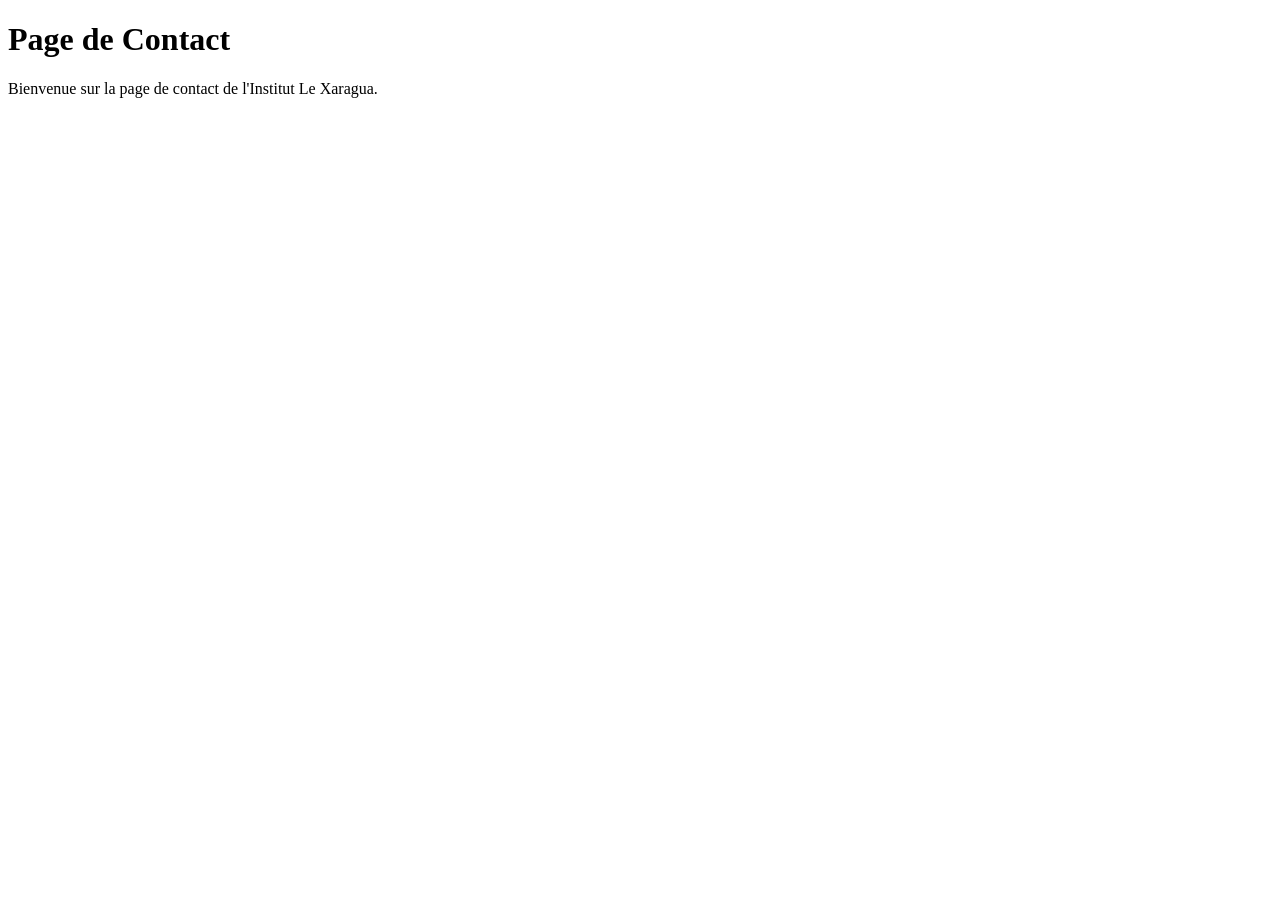
==== contact.html @ 2580c6ba "Correction : Ajout du contenu HTML en français" ====
<!DOCTYPE html>
<html lang="fr">
<head>
    <meta charset="UTF-8">
    <title>Contact - Institut Le Xaragua</title>
</head>
<body>
    <h1>Page de Contact</h1>
    <p>Bienvenue sur la page de contact de l'Institut Le Xaragua.</p>
</body>
</html>
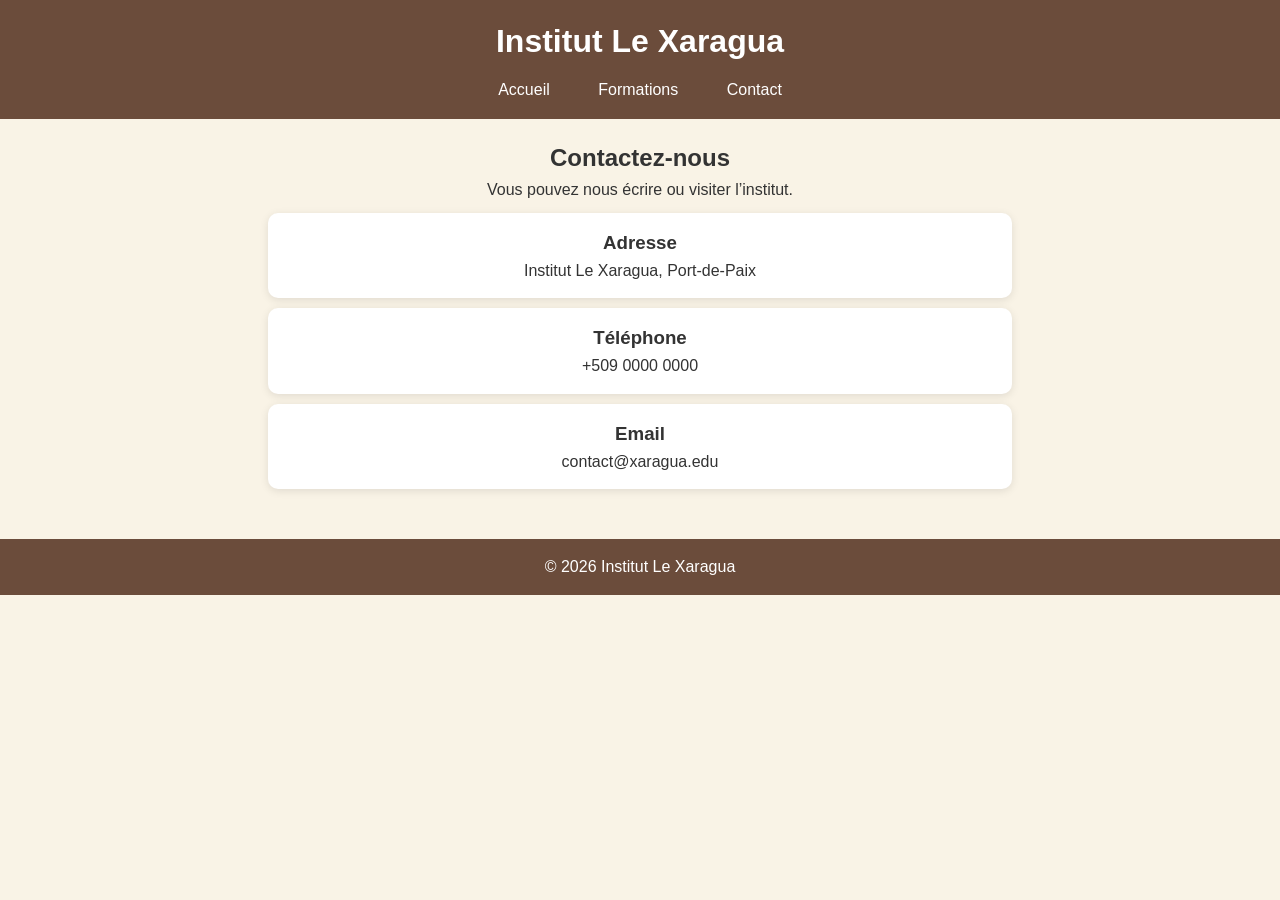
==== commit 2558c509: "Correction : Ajout du contenu HTML en français" ====
--- a/contact.html
+++ b/contact.html
@@ -1,11 +1,52 @@
 <!DOCTYPE html>
 <html lang="fr">
 <head>
-    <meta charset="UTF-8">
-    <title>Contact - Institut Le Xaragua</title>
+<meta charset="UTF-8">
+<meta name="viewport" content="width=device-width, initial-scale=1.0">
+<title>Contact - Institut Le Xaragua</title>
+<link rel="stylesheet" href="css/style.css">
 </head>
+
 <body>
-    <h1>Page de Contact</h1>
-    <p>Bienvenue sur la page de contact de l'Institut Le Xaragua.</p>
+
+<header>
+<h1>Institut Le Xaragua</h1>
+<nav>
+<a href="index.html">Accueil</a>
+<a href="formations.html">Formations</a>
+<a href="contact.html">Contact</a>
+</nav>
+</header>
+
+<main>
+
+<h2>Contactez-nous</h2>
+<p>Vous pouvez nous écrire ou visiter l’institut.</p>
+
+<section class="contact-section">
+
+<div class="card">
+<h3>Adresse</h3>
+<p>Institut Le Xaragua, Port-de-Paix</p>
+</div>
+
+<div class="card">
+<h3>Téléphone</h3>
+<p>+509 0000 0000</p>
+</div>
+
+<div class="card">
+<h3>Email</h3>
+<p>contact@xaragua.edu</p>
+</div>
+
+</section>
+
+</main>
+
+<footer>
+<p>&copy; 2026 Institut Le Xaragua</p>
+</footer>
+
 </body>
 </html>
--- a/css/style.css
+++ b/css/style.css
@@ -0,0 +1,115 @@
+/* RESET */
+* {
+margin: 0;
+padding: 0;
+box-sizing: border-box;
+}
+
+/* BODY */
+body {
+font-family: Arial, sans-serif;
+background-color: #f9f3e6;
+color: #333;
+line-height: 1.6;
+}
+
+/* HEADER */
+header {
+background: #6b4c3b;
+color: white;
+padding: 1rem;
+text-align: center;
+position: sticky;
+top: 0;
+}
+
+/* NAVIGATION */
+nav {
+margin-top: 10px;
+}
+
+nav a {
+color: white;
+margin: 0 10px;
+text-decoration: none;
+padding: 6px 12px;
+border-radius: 20px;
+transition: 0.3s;
+}
+
+nav a:hover {
+background: rgba(255,255,255,0.2);
+}
+
+/* MAIN */
+main {
+padding: 20px;
+text-align: center;
+}
+
+/* HERO */
+.hero {
+padding: 40px;
+background: #fff;
+border-radius: 10px;
+margin-bottom: 20px;
+}
+
+/* CARDS */
+.card {
+background: white;
+padding: 15px;
+margin: 10px auto;
+width: 60%;
+border-radius: 10px;
+box-shadow: 0 2px 8px rgba(0,0,0,0.1);
+transition: 0.3s;
+}
+
+.card:hover {
+transform: translateY(-5px);
+}
+
+/* CONTACT */
+.contact-container {
+display: flex;
+justify-content: space-around;
+gap: 20px;
+flex-wrap: wrap;
+}
+
+.contact-form,
+.contact-info {
+width: 300px;
+}
+
+input, textarea {
+width: 100%;
+margin: 8px 0;
+padding: 10px;
+border: 1px solid #ccc;
+border-radius: 5px;
+}
+
+button {
+background: #6b4c3b;
+color: white;
+padding: 10px;
+border: none;
+cursor: pointer;
+width: 100%;
+border-radius: 5px;
+}
+
+button:hover {
+background: #8b5e48;
+}
+
+/* FOOTER */
+footer {
+background: #6b4c3b;
+color: white;
+text-align: center;
+padding: 15px;
+margin-top: 20px;
+}
